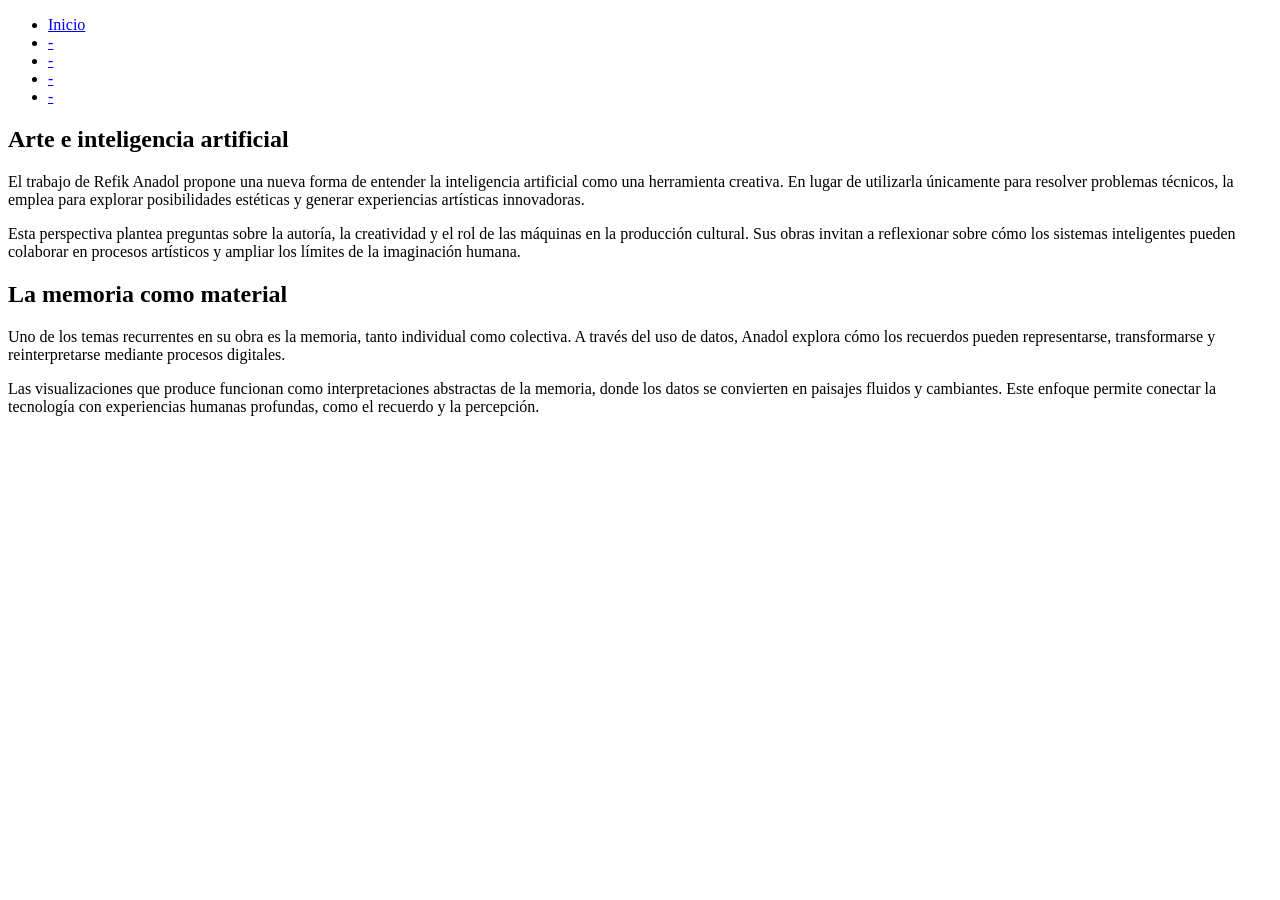
==== ia.html @ 4f2be93a "Estructura basica HTML Estructura basica con los contenidos correspodientes." ====
<!DOCTYPE html>
<html lang="es">    
<head>
    <meta charset="UTF-8">
    <link href="css/estilos.css" rel="stylesheet">
    <title>Arte e inteligencia artificial</title>
</head>
<body>
    <header>
    <nav>
            <ul>
                    <li><a href="#">Inicio</a></li>
                    <li><a href="#">-</a></li>      
                    <li><a href="#">-</a></li>
                    <li><a href="#">-</a></li>          
                    <li><a href="#">-</a></li>
            </ul> 
            <h1>Arte e inteligencia artificial</h1>
    </nav>
    </header>
    <main>
       <p>El trabajo de Refik Anadol propone una nueva forma de entender la inteligencia artificial como una herramienta creativa. 
       En lugar de utilizarla únicamente para resolver problemas técnicos, la emplea para explorar posibilidades estéticas y generar experiencias artísticas innovadoras.</p> 

       <p>Esta perspectiva plantea preguntas sobre la autoría, la creatividad y el rol de las máquinas en la producción cultural. 
        Sus obras invitan a reflexionar sobre cómo los sistemas inteligentes pueden colaborar en procesos artísticos y ampliar los límites de la imaginación humana.</p>


    <h2>La memoria como material</h2>

    <p> Uno de los temas recurrentes en su obra es la memoria, tanto individual como colectiva. A través del uso de datos, Anadol explora cómo los recuerdos pueden representarse, transformarse y reinterpretarse mediante procesos digitales.</p>
    <p> Las visualizaciones que produce funcionan como interpretaciones abstractas de la memoria, donde los datos se convierten en paisajes fluidos y cambiantes. 
    Este enfoque permite conectar la tecnología con experiencias humanas profundas, como el recuerdo y la percepción.</p>



    </main>
</body>
</html>
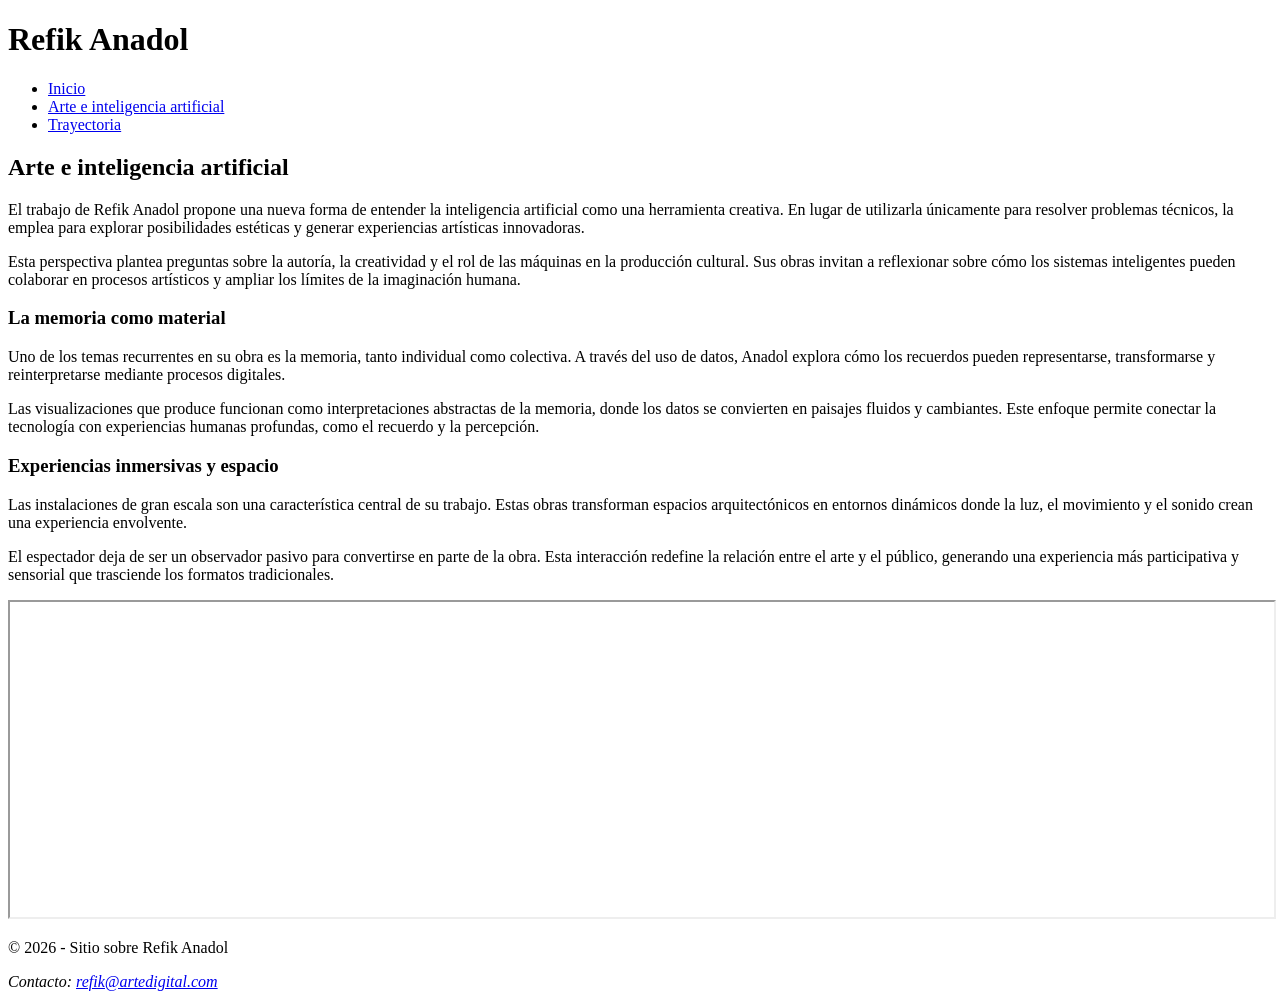
==== commit aecaf7df: "Correción de estructura Correción de estructura con ayuda y asistencia de la IA y borrado de algunos" ====
--- a/ia.html
+++ b/ia.html
@@ -1,39 +1,65 @@
 <!DOCTYPE html>
-<html lang="es">    
+<html lang="es">
 <head>
     <meta charset="UTF-8">
     <link href="css/estilos.css" rel="stylesheet">
-    <title>Arte e inteligencia artificial</title>
+    <title>Arte e IA | Refik Anadol</title>
 </head>
+
 <body>
-    <header>
+
+<header>
+    <h1>Refik Anadol</h1>
+
     <nav>
-            <ul>
-                    <li><a href="#">Inicio</a></li>
-                    <li><a href="#">-</a></li>      
-                    <li><a href="#">-</a></li>
-                    <li><a href="#">-</a></li>          
-                    <li><a href="#">-</a></li>
-            </ul> 
-            <h1>Arte e inteligencia artificial</h1>
+        <ul>
+            <li><a href="index.html">Inicio</a></li>
+            <li><a href="ia.html">Arte e inteligencia artificial</a></li>
+            <li><a href="trayectoria.html">Trayectoria</a></li>
+        </ul>
     </nav>
-    </header>
-    <main>
-       <p>El trabajo de Refik Anadol propone una nueva forma de entender la inteligencia artificial como una herramienta creativa. 
-       En lugar de utilizarla únicamente para resolver problemas técnicos, la emplea para explorar posibilidades estéticas y generar experiencias artísticas innovadoras.</p> 
+</header>
 
-       <p>Esta perspectiva plantea preguntas sobre la autoría, la creatividad y el rol de las máquinas en la producción cultural. 
-        Sus obras invitan a reflexionar sobre cómo los sistemas inteligentes pueden colaborar en procesos artísticos y ampliar los límites de la imaginación humana.</p>
+<main class="contenedor">
 
+    <section>
+        <h2>Arte e inteligencia artificial</h2>
 
-    <h2>La memoria como material</h2>
+        <p>El trabajo de Refik Anadol propone una nueva forma de entender la inteligencia artificial como una herramienta creativa. En lugar de utilizarla únicamente para resolver problemas técnicos, la emplea para explorar posibilidades estéticas y generar experiencias artísticas innovadoras.</p>
+        <p>Esta perspectiva plantea preguntas sobre la autoría, la creatividad y el rol de las máquinas en la producción cultural. Sus obras invitan a reflexionar sobre cómo los sistemas inteligentes pueden colaborar en procesos artísticos y ampliar los límites de la imaginación humana.</p>
+    </section>
 
-    <p> Uno de los temas recurrentes en su obra es la memoria, tanto individual como colectiva. A través del uso de datos, Anadol explora cómo los recuerdos pueden representarse, transformarse y reinterpretarse mediante procesos digitales.</p>
-    <p> Las visualizaciones que produce funcionan como interpretaciones abstractas de la memoria, donde los datos se convierten en paisajes fluidos y cambiantes. 
-    Este enfoque permite conectar la tecnología con experiencias humanas profundas, como el recuerdo y la percepción.</p>
+    <section>
+        <h3>La memoria como material</h3>
 
+        <p>Uno de los temas recurrentes en su obra es la memoria, tanto individual como colectiva. A través del uso de datos, Anadol explora cómo los recuerdos pueden representarse, transformarse y reinterpretarse mediante procesos digitales.</p>
+        <p>Las visualizaciones que produce funcionan como interpretaciones abstractas de la memoria, donde los datos se convierten en paisajes fluidos y cambiantes. Este enfoque permite conectar la tecnología con experiencias humanas profundas, como el recuerdo y la percepción.</p>
+    </section>
 
+    <section>
+        <h3>Experiencias inmersivas y espacio</h3>
 
-    </main>
+        <p>Las instalaciones de gran escala son una característica central de su trabajo. Estas obras transforman espacios arquitectónicos en entornos dinámicos donde la luz, el movimiento y el sonido crean una experiencia envolvente.</p>
+
+        <p>El espectador deja de ser un observador pasivo para convertirse en parte de la obra. Esta interacción redefine la relación entre el arte y el público, generando una experiencia más participativa y sensorial que trasciende los formatos tradicionales.</p>
+
+        <iframe width="100%" height="315"
+            src="https://www.youtube.com/embed/iz7diOuaTos"
+            title="Video de Refik Anadol"
+            allowfullscreen>
+        </iframe>
+    </section>
+
+</main>
+
+<footer>
+    <p>© 2026 - Sitio sobre Refik Anadol</p>
+
+    <address>
+        Contacto:
+        <a href="mailto:refik@artedigital.com">refik@artedigital.com</a>
+    </address>
+</footer>
+
 </body>
 </html>
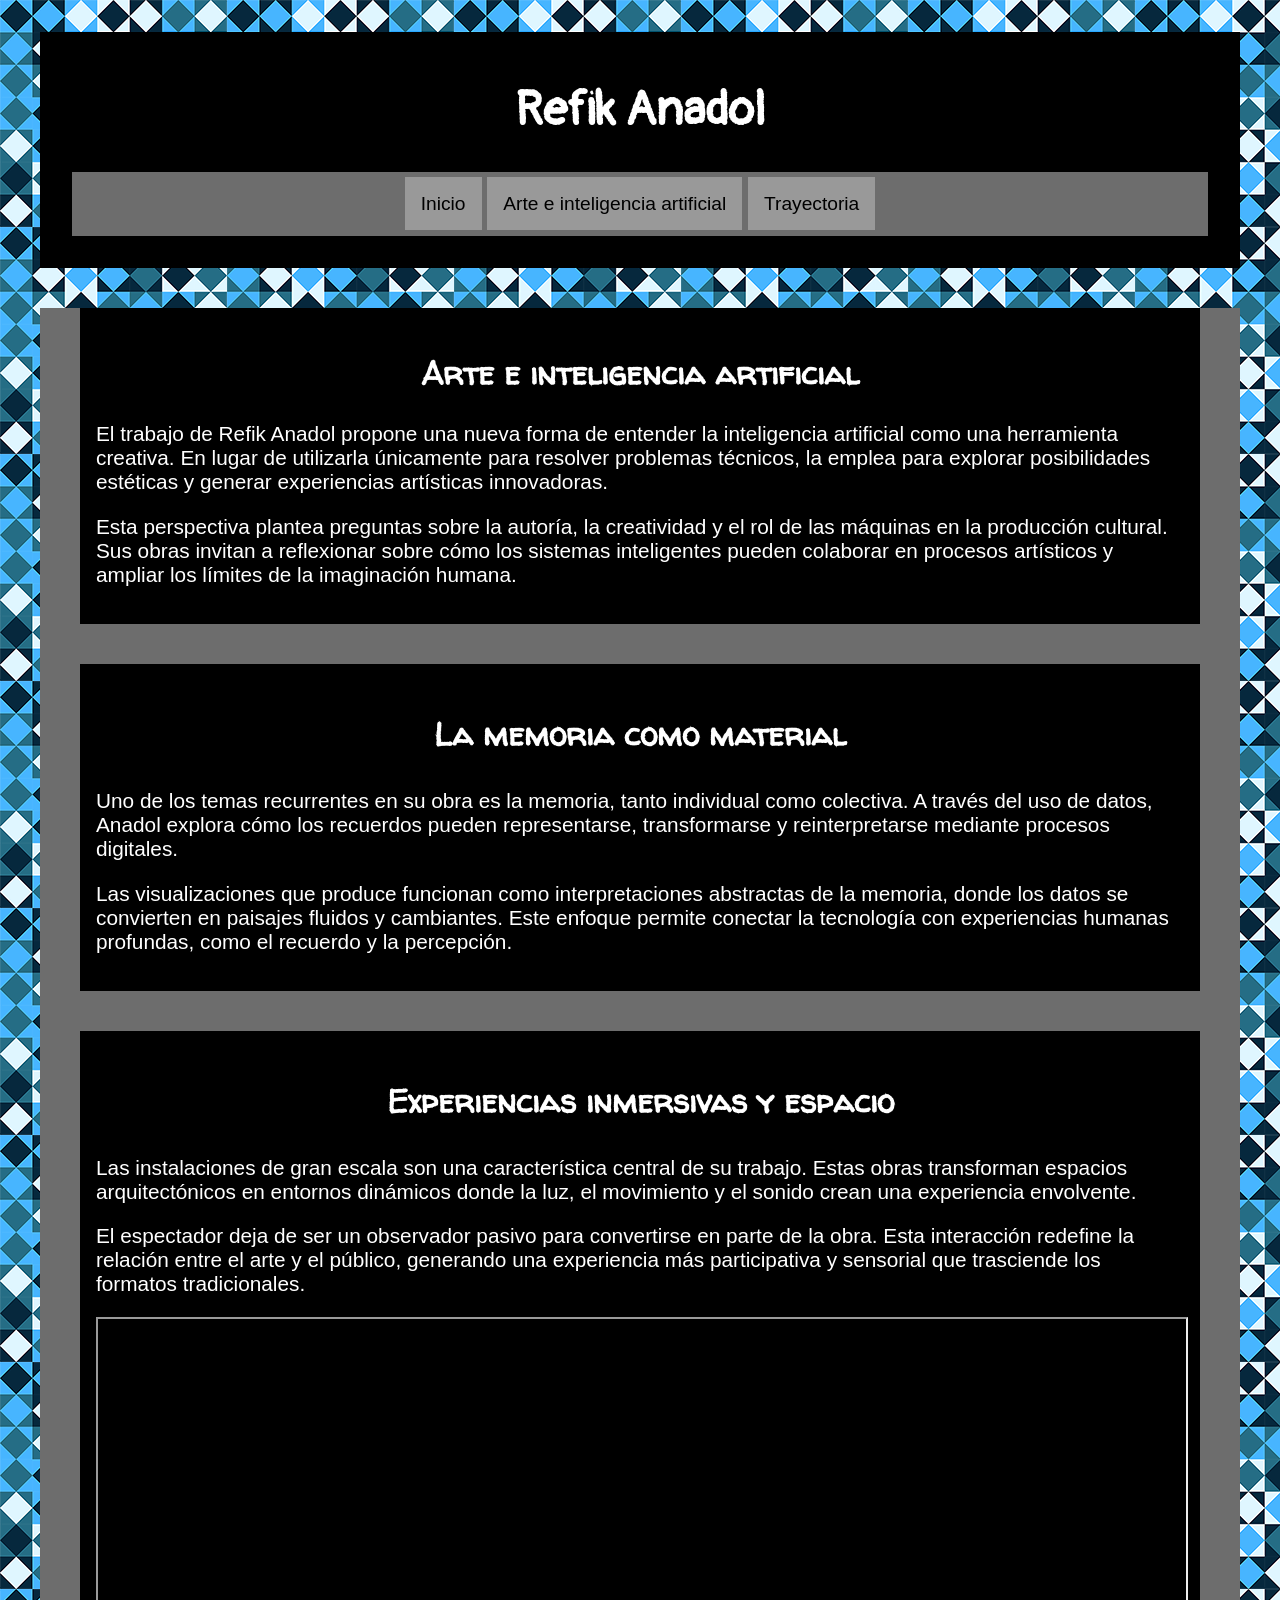
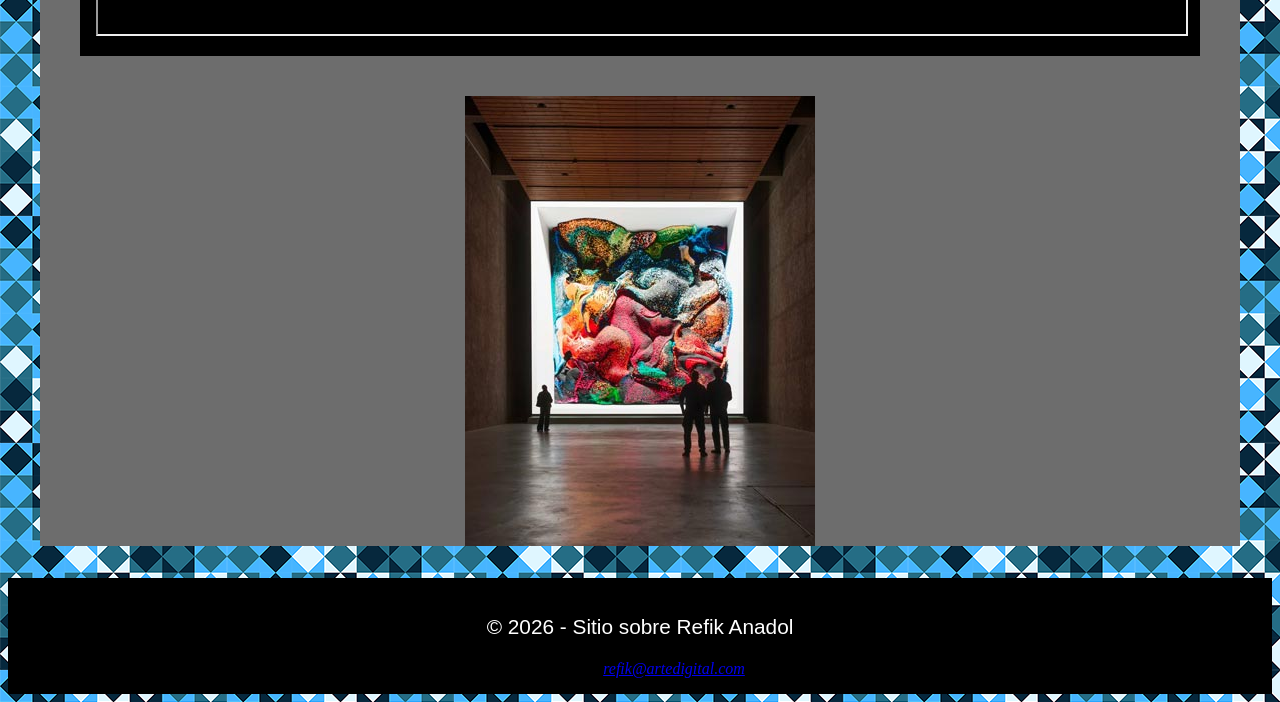
==== commit 09b2ba26: "Agregado de imagenes y estilos Se agrego menu de navegación, imagenes, fuentes de texto, estilos de " ====
--- a/ia.html
+++ b/ia.html
@@ -3,6 +3,10 @@
 <head>
     <meta charset="UTF-8">
     <link href="css/estilos.css" rel="stylesheet">
+    <link rel="preconnect" href="https://fonts.googleapis.com">
+    <link rel="preconnect" href="https://fonts.gstatic.com" crossorigin>
+    <link href="https://fonts.googleapis.com/css2?family=IBM+Plex+Serif:ital,wght@0,100;0,200;0,300;0,400;0,500;0,600;0,700;1,100;1,200;1,300;1,400;1,500;1,600;1,700&family=Lato:ital,wght@0,100;0,300;0,400;0,700;0,900;1,100;1,300;1,400;1,700;1,900&family=Pangolin&family=Smooch+Sans:wght@100..900&family=Walter+Turncoat&display=swap" rel="stylesheet">
+    
     <title>Arte e IA | Refik Anadol</title>
 </head>
 
@@ -50,6 +54,8 @@
         </iframe>
     </section>
 
+    <img src="img/anadol-3.jpg" alt="Instalación de Refik Anadol">
+   
 </main>
 
 <footer>
--- a/css/estilos.css
+++ b/css/estilos.css
@@ -0,0 +1,115 @@
+ body{
+    background-image: url("../img/fondo.png");
+} 
+
+
+header {
+    background-color: #000000;
+    padding: 1rem;
+    text-align: center;
+    margin: 2rem;
+}
+
+nav {
+	background-color: #6d6d6d;
+	margin: 1rem;
+}
+nav ul {
+	margin: 0;
+	padding: 1rem;
+	list-style-type: none;
+}
+nav li {
+	display: inline-block;	
+}
+nav a {
+	font-size: 1.2rem;
+	line-height: 2rem;
+	padding: 1rem;
+	text-align: center;
+	text-decoration: none;
+}
+nav a:link {
+	background-color: #999;
+	color: #000;
+}
+nav a:visited {
+	background-color: #999;
+	color: #000;
+}
+nav a:hover {
+	background-color: #000;
+	color: #FFF;
+}
+nav a:active {
+	background-color: rgb(1, 23, 146);
+	color: #FFF;
+}
+
+h1 {
+    color: white;
+    padding: 0%;
+    font-size: 3rem;
+    font-family: Pangolin, cursive;
+}
+
+
+
+
+
+.contenedor {
+    background-color: #6d6d6d;
+    margin: 2rem;
+}
+
+section {
+    background-color: #000000;
+    padding: 1rem;
+    margin: 2.5rem;
+    
+}
+
+blockquote {
+    color: white;
+    font-style: italic;
+    text-align: center;
+    font-size: 1.2rem;
+}
+
+h2, h3 {
+    font-family: walter turncoat, cursive;
+    color: white;
+    text-align: center;
+    font-size: 2rem;
+}
+
+ul {
+    list-style: none;
+    text-align: center;
+    font-family: sans-serif;
+    color: white;
+    font-size: 1.3rem;
+    margin-left: 2rem;
+}
+
+p {
+    font-family: sans-serif;
+    color: white;
+    font-size: 1.3rem;
+}
+
+img {
+    display: block;
+    margin: 0 auto;
+    max-width: 100%;
+    height: auto;
+}
+
+
+
+
+footer {
+    background-color: #000000;
+    padding: 1rem;
+    text-align: center;
+}
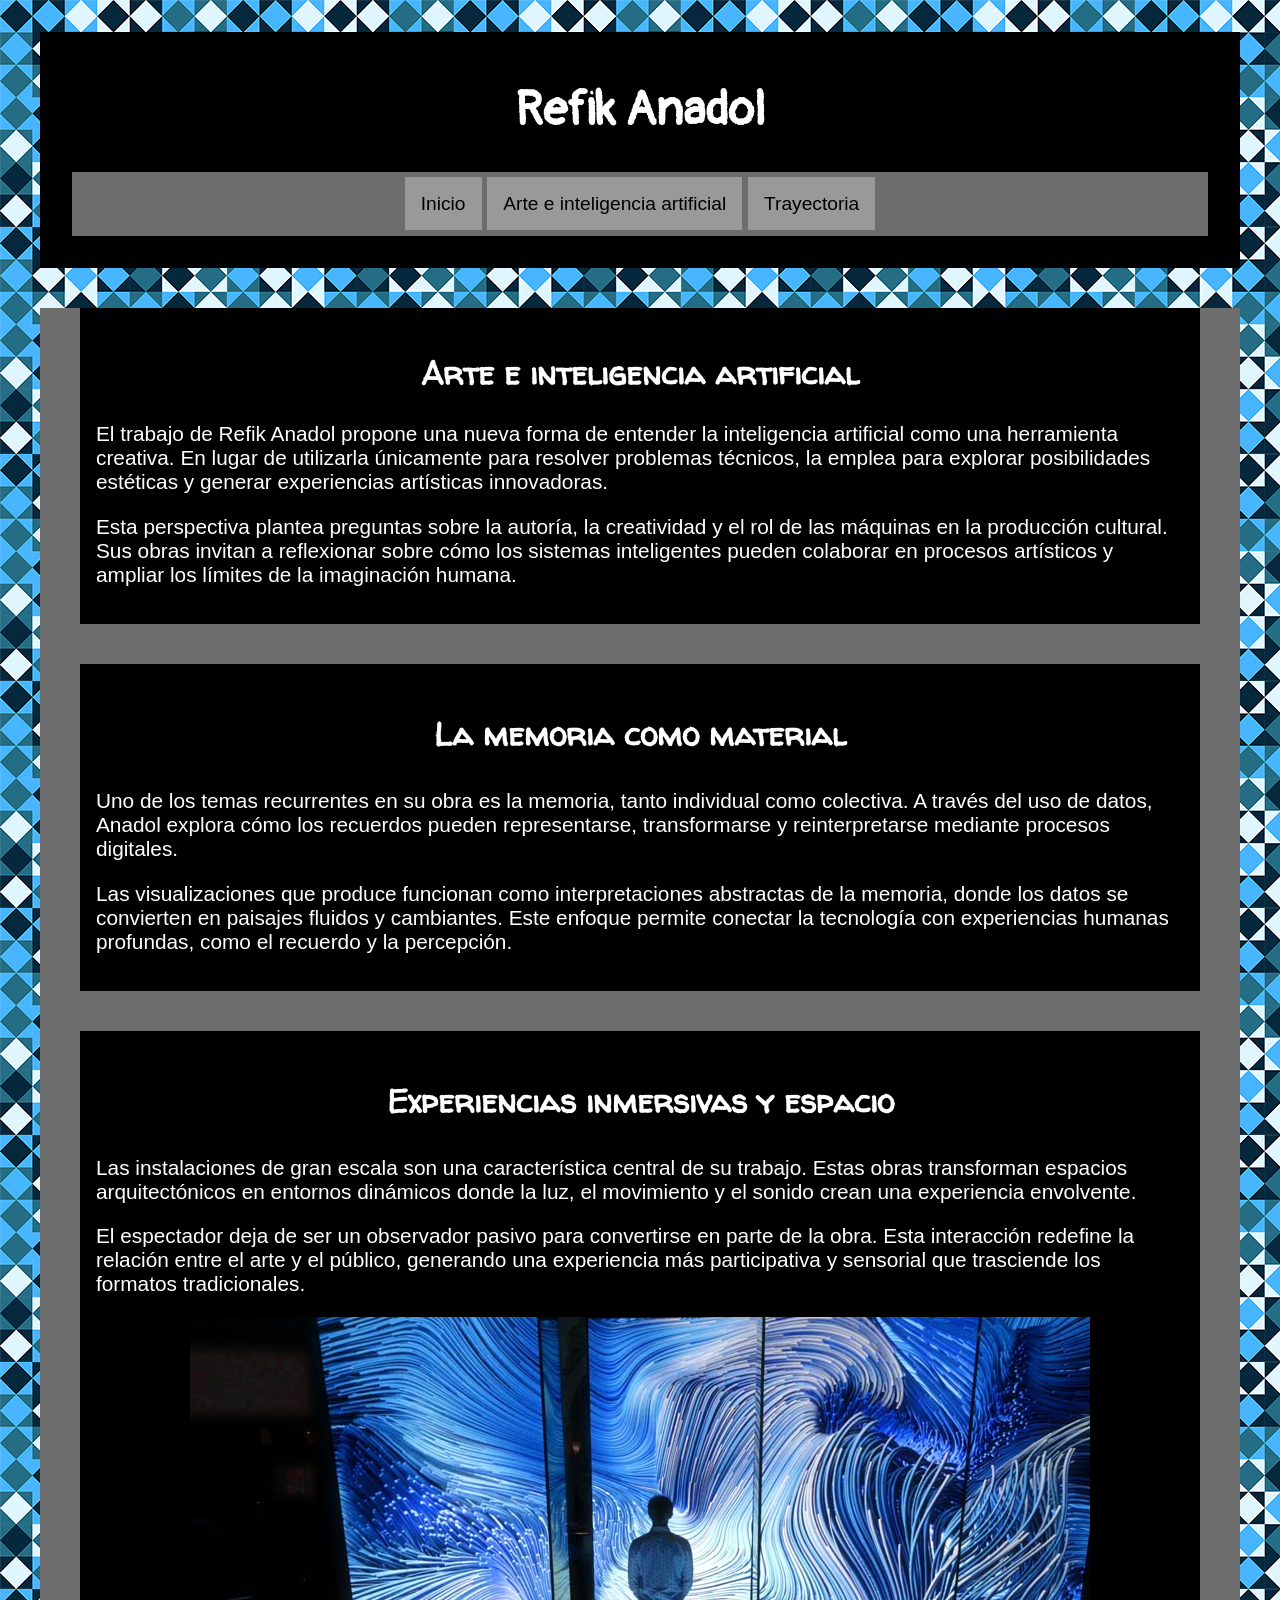
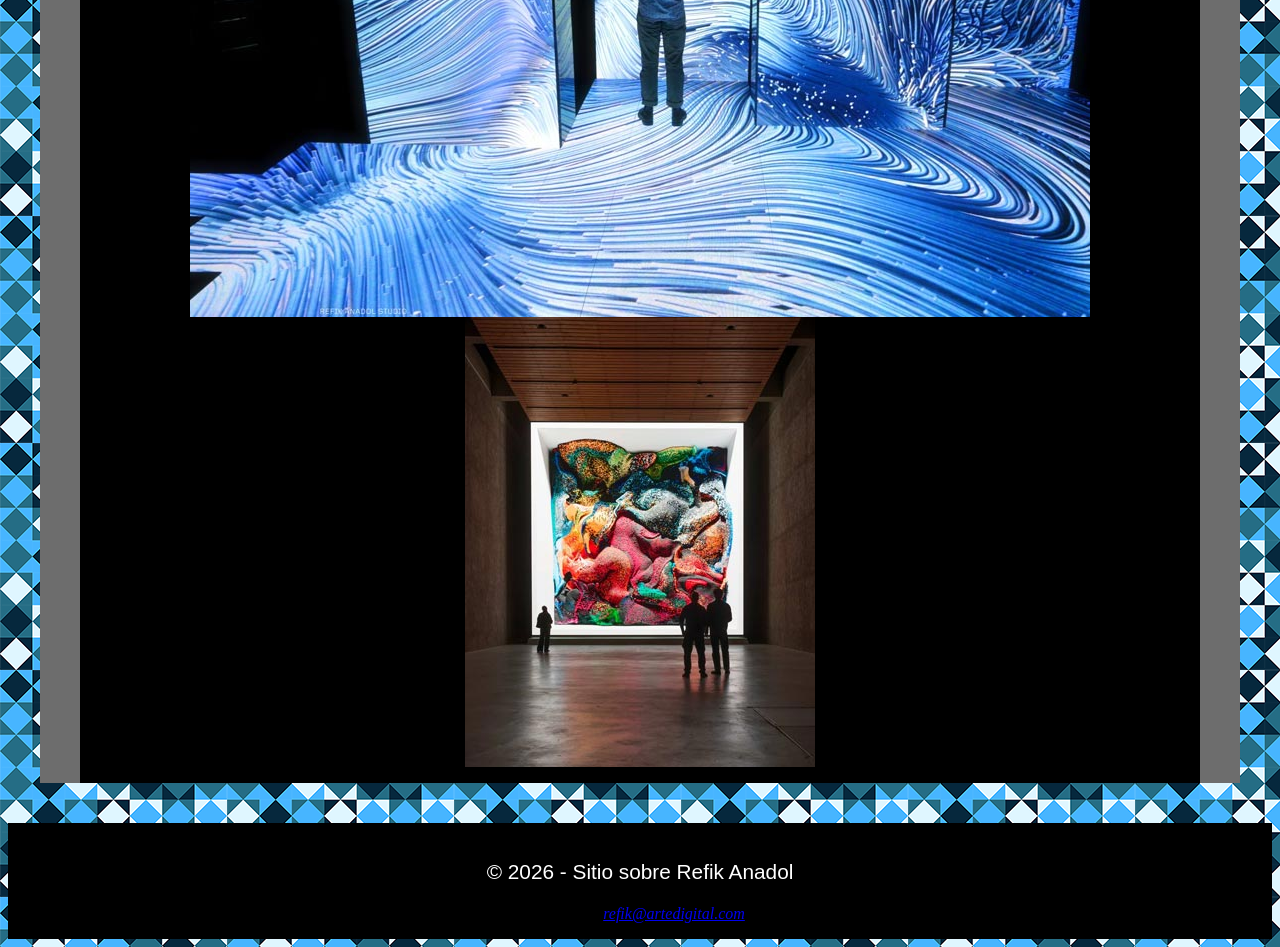
==== commit aec79d3c: "Ajustes esteticos y cambios Ajustes estéticos del iframe y ubicación de las imagenes en los archivos" ====
--- a/ia.html
+++ b/ia.html
@@ -6,7 +6,7 @@
     <link rel="preconnect" href="https://fonts.googleapis.com">
     <link rel="preconnect" href="https://fonts.gstatic.com" crossorigin>
     <link href="https://fonts.googleapis.com/css2?family=IBM+Plex+Serif:ital,wght@0,100;0,200;0,300;0,400;0,500;0,600;0,700;1,100;1,200;1,300;1,400;1,500;1,600;1,700&family=Lato:ital,wght@0,100;0,300;0,400;0,700;0,900;1,100;1,300;1,400;1,700;1,900&family=Pangolin&family=Smooch+Sans:wght@100..900&family=Walter+Turncoat&display=swap" rel="stylesheet">
-    
+
     <title>Arte e IA | Refik Anadol</title>
 </head>
 
@@ -46,16 +46,11 @@
         <p>Las instalaciones de gran escala son una característica central de su trabajo. Estas obras transforman espacios arquitectónicos en entornos dinámicos donde la luz, el movimiento y el sonido crean una experiencia envolvente.</p>
 
         <p>El espectador deja de ser un observador pasivo para convertirse en parte de la obra. Esta interacción redefine la relación entre el arte y el público, generando una experiencia más participativa y sensorial que trasciende los formatos tradicionales.</p>
-
-        <iframe width="100%" height="315"
-            src="https://www.youtube.com/embed/iz7diOuaTos"
-            title="Video de Refik Anadol"
-            allowfullscreen>
-        </iframe>
+        
+    <img src="img/anadol-2.jpg" alt="Obra de Refik Anadol">
+    <img src="img/anadol-3.jpg" alt="Instalación de Refik Anadol">
+    
     </section>
-
-    <img src="img/anadol-3.jpg" alt="Instalación de Refik Anadol">
-   
 </main>
 
 <footer>
--- a/css/estilos.css
+++ b/css/estilos.css
@@ -1,8 +1,12 @@
+  /*---------------------------------*/
+ /* FONDO BODY */
+/*---------------------------------*/
  body{
     background-image: url("../img/fondo.png");
 } 
-
-
+ /*---------------------------------*/
+ /* HEADER Y MENU DE NAVEGACIÓN */
+/*---------------------------------*/
 header {
     background-color: #000000;
     padding: 1rem;
@@ -46,15 +50,17 @@
 	color: #FFF;
 }
 
+
+ /*---------------------------------*/
+        /* CONTENIDO MAIN */
+ /*---------------------------------*/
+
 h1 {
     color: white;
     padding: 0%;
     font-size: 3rem;
     font-family: Pangolin, cursive;
 }
-
-
-
 
 
 .contenedor {
@@ -77,7 +83,7 @@
 }
 
 h2, h3 {
-    font-family: walter turncoat, cursive;
+    font-family: 'Walter Turncoat', cursive;
     color: white;
     text-align: center;
     font-size: 2rem;
@@ -105,8 +111,16 @@
     height: auto;
 }
 
+iframe {
+    display: block;
+    margin: 2rem auto;
+    width: 70%;
+    height: 40rem;
+}
 
-
+ /*---------------------------------*/
+        /* FOOOTER */
+ /*---------------------------------*/
 
 footer {
     background-color: #000000;
